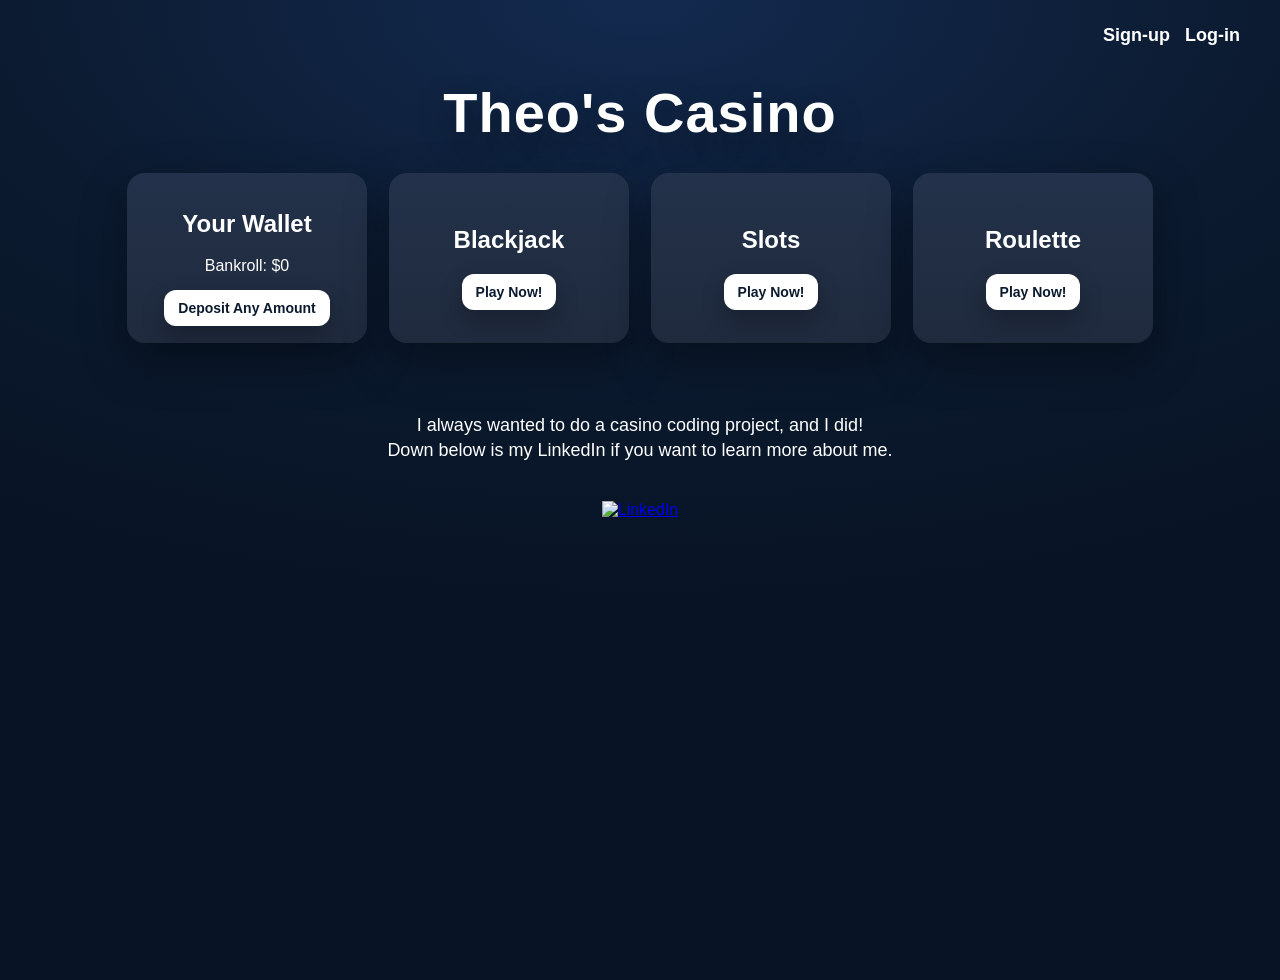
==== src/main/resources/templates/index.html @ 8bafe49f "Fixed Amount of index.html" ====
<!DOCTYPE html>
<html>
  <head>
    <meta charset="UTF-8" />
    <title>Theo's Casino</title>

    <style>
      :root {
        --bg1: #081425;
        --bg2: #0b1a2f;
        --card: #1f2a3d;
        --card2: #23324a;
        --text: #ffffff;
        --accent: #8ab4ff;
        --btn: #e8eefc;
        --btnText: #0b1a2f;
        --line: rgba(255, 255, 255, 0.06);
      }

      * {
        box-sizing: border-box;
      }

      body {
        margin: 0;
        min-height: 100vh;
        font-family: Arial, sans-serif;
        color: var(--text);
        background: radial-gradient(
          1200px 600px at 50% 0%,
          #132a4f 0%,
          var(--bg2) 55%,
          var(--bg1) 100%
        );
        text-align: center;
      }

      .login-link {
        position: absolute;
        top: 25px;
        right: 40px;
        color: white;
        text-decoration: none;
        font-weight: 600;
        font-size: 18px;
      }

      .login-link:hover {
        text-decoration: underline;
      }

      .login-linka {
        position: absolute;
        top: 25px;
        right: 110px;
        color: white;
        text-decoration: none;
        font-weight: 600;
        font-size: 18px;
      }

      .login-linka:hover {
        text-decoration: underline;
      }

      .wrap {
        max-width: 1100px;
        margin: 80px auto;
        padding: 0 20px;
      }

      h1 {
        font-size: 56px;
        margin: 0 0 28px 0;
        letter-spacing: 1px;
        text-shadow: 0 12px 30px rgba(0, 0, 0, 0.35);
      }

      /* Cards row */
      .games {
        display: flex;
        justify-content: center;
        gap: 22px;
        flex-wrap: nowrap;
        margin-top: 20px;
      }

      .game-card {
        width: 240px;
        height: 170px;
        display: flex;
        flex-direction: column;
        justify-content: center;
        align-items: center;
        background: linear-gradient(180deg, var(--card2), var(--card));
        border-radius: 18px;
        box-shadow: 0 18px 45px rgba(0, 0, 0, 0.35);
        transition: 0.2s ease;
      }

      .game-card:hover {
        transform: translateY(-5px);
      }

      button, .btn{
        display:inline-flex;
        align-items:center;
        justify-content:center;
        text-decoration:none;
        border:none;
        border-radius:12px;
        padding:10px 14px;
        cursor:pointer;
        font-weight:800;
        font-size:14px;
        font-family:inherit;
        background:#ffffff;
        color:#0b1a2f;
        box-shadow:0 10px 22px rgba(0,0,0,.25);
        transition:transform .05s ease, filter .15s ease;
        outline:none !important;
      }


      button:active,
      .btn:active {
        transform: translateY(1px);
      }

      /* LinkedIn section */
      .link-section {
        margin-top: 70px;
        max-width: 820px;
        margin-left: auto;
        margin-right: auto;
      }

      .link-section p {
        margin: 0;
        font-size: 18px;
        line-height: 1.4;
      }

      .linkedin {
        display: inline-block;
        margin-top: 20px;
        transition: transform 0.15s ease;
      }

      .linkedin:hover {
        transform: scale(1.12);
      }

      @media (max-width: 900px) {
        h1 {
          font-size: 44px;
        }

        .games {
          flex-direction: column;
          align-items: center;
        }
      }
    </style>
  </head>

  <body>
    <div class="wrap">
      <h1>Theo's Casino</h1>

      <a class="login-link" href="/log-in">Log-in</a>
      <a class="login-linka" href="/sign-up">Sign-up</a>

      <div class="games">
        <div class="game-card">
          <h2>Your Wallet</h2>
          <div id="bankroll" style="margin-bottom: 15px;">Loading...</div>
          <a class="btn" href="/deposit">Deposit Any Amount</a>
        </div>

        <div class="game-card">
          <h2>Blackjack</h2>
          <a class="btn" href="/blackjack">Play Now!</a>
        </div>

        <div class="game-card">
          <h2>Slots</h2>
          <a class="btn" href="/slots">Play Now!</a>
        </div>

        <div class="game-card">
          <h2>Roulette</h2>
          <a class="btn" href="/roulette">Play Now!</a>
        </div>
      </div>

      <div class="link-section">
        <p>
          I always wanted to do a casino coding project, and I did!<br />
          Down below is my LinkedIn if you want to learn more about me.
        </p>

        <br />

        <a
          class="linkedin"
          href="https://www.linkedin.com/in/theo-cseledy-973768297/"
          target="_blank"
        >
          <img
            src="https://cdn.jsdelivr.net/gh/devicons/devicon/icons/linkedin/linkedin-original.svg"
            alt="LinkedIn"
            style="width: 70px;"
          />
        </a>
      </div>
    </div>

    <script>
      async function getWallet() {
      const el = document.getElementById("bankroll");
      try {
        const res = await fetch("/api/wallet", { cache: "no-store" });

        if (!res.ok) {
          el.innerText = "Bankroll: $0";
          return;
        }

        const data = await res.json();
        const amount = Number(data.bankroll ?? data.amount ?? 0);
        el.innerText = "Bankroll: $" + amount.toFixed(0);
      } catch (e) {
        el.innerText = "Bankroll: $0";
      }
    }

  getWallet();
    </script>
  </body>
</html>
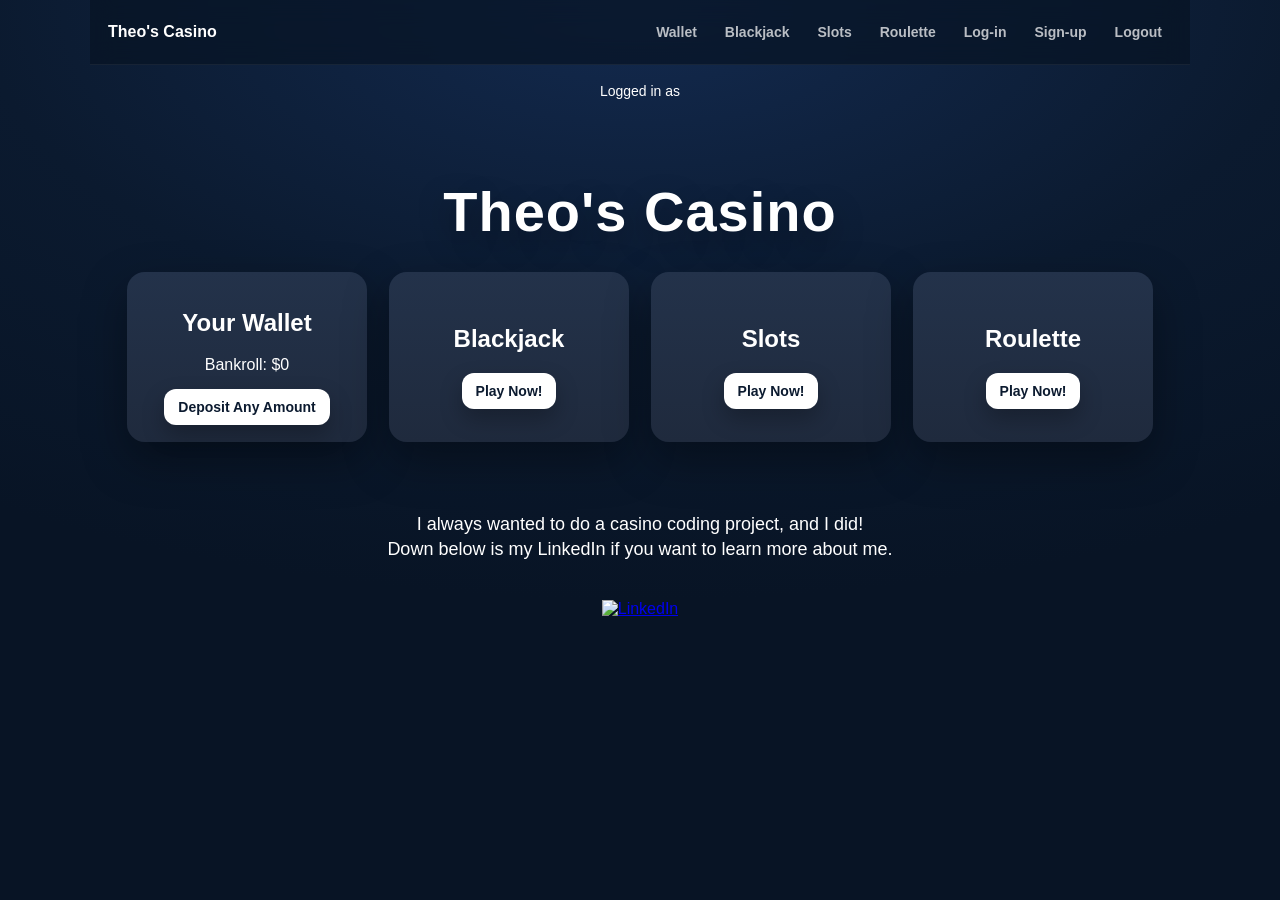
==== commit 3f1182b3: "Fixed Security Issues and Bugsn" ====
--- a/src/main/resources/templates/index.html
+++ b/src/main/resources/templates/index.html
@@ -1,5 +1,5 @@
 <!DOCTYPE html>
-<html>
+<html xmlns:sec="http://www.thymeleaf.org/extras/spring-security">
   <head>
     <meta charset="UTF-8" />
     <title>Theo's Casino</title>
@@ -67,6 +67,48 @@
         max-width: 1100px;
         margin: 80px auto;
         padding: 0 20px;
+      }
+
+      .top-nav{
+        display:flex;
+        align-items:center;
+        justify-content:space-between;
+        gap:18px;
+        max-width:1100px;
+        margin:0 auto;
+        padding:16px 18px;
+        border-bottom:1px solid var(--line);
+        background:rgba(8,20,37,.72);
+        backdrop-filter:blur(12px);
+      }
+
+      .brand{
+        color:var(--text);
+        font-weight:900;
+        text-decoration:none;
+        white-space:nowrap;
+      }
+
+      .nav-links{
+        display:flex;
+        align-items:center;
+        justify-content:flex-end;
+        gap:8px;
+        flex-wrap:wrap;
+      }
+
+      .nav-links a{
+        color:rgba(255,255,255,.72);
+        text-decoration:none;
+        font-size:14px;
+        font-weight:800;
+        padding:8px 10px;
+        border-radius:10px;
+      }
+
+      .nav-links a:hover{
+        color:#ffffff;
+        background:rgba(255,255,255,.09);
       }
 
       h1 {
@@ -160,16 +202,38 @@
           flex-direction: column;
           align-items: center;
         }
+
+        .top-nav{
+          align-items:flex-start;
+          flex-direction:column;
+        }
+
+        .nav-links{
+          justify-content:flex-start;
+        }
       }
     </style>
   </head>
 
-  <body>
+<body>
+      <nav class="top-nav" aria-label="Casino navigation">
+        <a class="brand" href="/">Theo's Casino</a>
+        <div class="nav-links">
+          <a href="/wallet">Wallet</a>
+          <a href="/blackjack">Blackjack</a>
+          <a href="/slots">Slots</a>
+          <a href="/roulette">Roulette</a>
+          <a sec:authorize="isAnonymous()" href="/log-in">Log-in</a>
+          <a sec:authorize="isAnonymous()" href="/signup">Sign-up</a>
+          <a sec:authorize="isAuthenticated()" href="/logout">Logout</a>
+        </div>
+      </nav>
+
+      <div sec:authorize="isAuthenticated()" style="margin-top:18px; font-size:14px;">
+          Logged in as <strong><span sec:authentication="name"></span></strong>
+      </div>
     <div class="wrap">
       <h1>Theo's Casino</h1>
-
-      <a class="login-link" href="/log-in">Log-in</a>
-      <a class="login-linka" href="/sign-up">Sign-up</a>
 
       <div class="games">
         <div class="game-card">
@@ -238,4 +302,4 @@
   getWallet();
     </script>
   </body>
-</html>+</html>
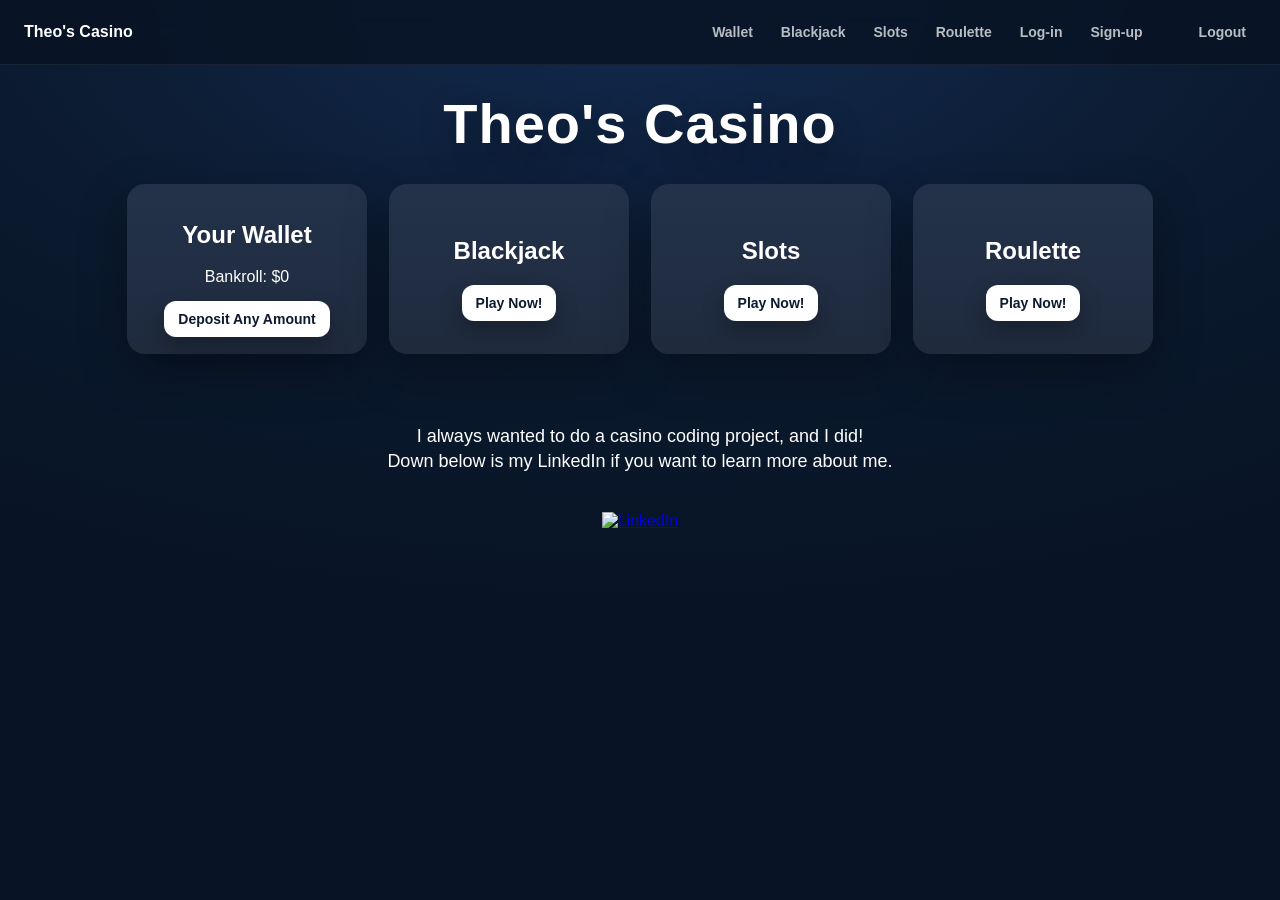
==== commit fa42cda9: "Polish auth and home page spacing" ====
--- a/src/main/resources/templates/index.html
+++ b/src/main/resources/templates/index.html
@@ -35,38 +35,17 @@
         text-align: center;
       }
 
-      .login-link {
-        position: absolute;
-        top: 25px;
-        right: 40px;
-        color: white;
-        text-decoration: none;
-        font-weight: 600;
-        font-size: 18px;
-      }
-
-      .login-link:hover {
-        text-decoration: underline;
-      }
-
-      .login-linka {
-        position: absolute;
-        top: 25px;
-        right: 110px;
-        color: white;
-        text-decoration: none;
-        font-weight: 600;
-        font-size: 18px;
-      }
-
-      .login-linka:hover {
-        text-decoration: underline;
-      }
-
       .wrap {
         max-width: 1100px;
-        margin: 80px auto;
+        margin: 26px auto 80px;
         padding: 0 20px;
+      }
+
+      .login-status {
+        color: rgba(255,255,255,.72);
+        font-size: 14px;
+        font-weight: 800;
+        padding: 8px 10px;
       }
 
       .top-nav{
@@ -74,11 +53,11 @@
         align-items:center;
         justify-content:space-between;
         gap:18px;
-        max-width:1100px;
-        margin:0 auto;
-        padding:16px 18px;
+        width:100%;
+        margin:0;
+        padding:16px max(24px, calc((100vw - 1500px) / 2 + 24px));
         border-bottom:1px solid var(--line);
-        background:rgba(8,20,37,.72);
+        background:rgba(8,20,37,.88);
         backdrop-filter:blur(12px);
       }
 
@@ -225,13 +204,12 @@
           <a href="/roulette">Roulette</a>
           <a sec:authorize="isAnonymous()" href="/log-in">Log-in</a>
           <a sec:authorize="isAnonymous()" href="/signup">Sign-up</a>
+          <span sec:authorize="isAuthenticated()" class="login-status">
+            <span sec:authentication="name"></span>
+          </span>
           <a sec:authorize="isAuthenticated()" href="/logout">Logout</a>
         </div>
       </nav>
-
-      <div sec:authorize="isAuthenticated()" style="margin-top:18px; font-size:14px;">
-          Logged in as <strong><span sec:authentication="name"></span></strong>
-      </div>
     <div class="wrap">
       <h1>Theo's Casino</h1>
 
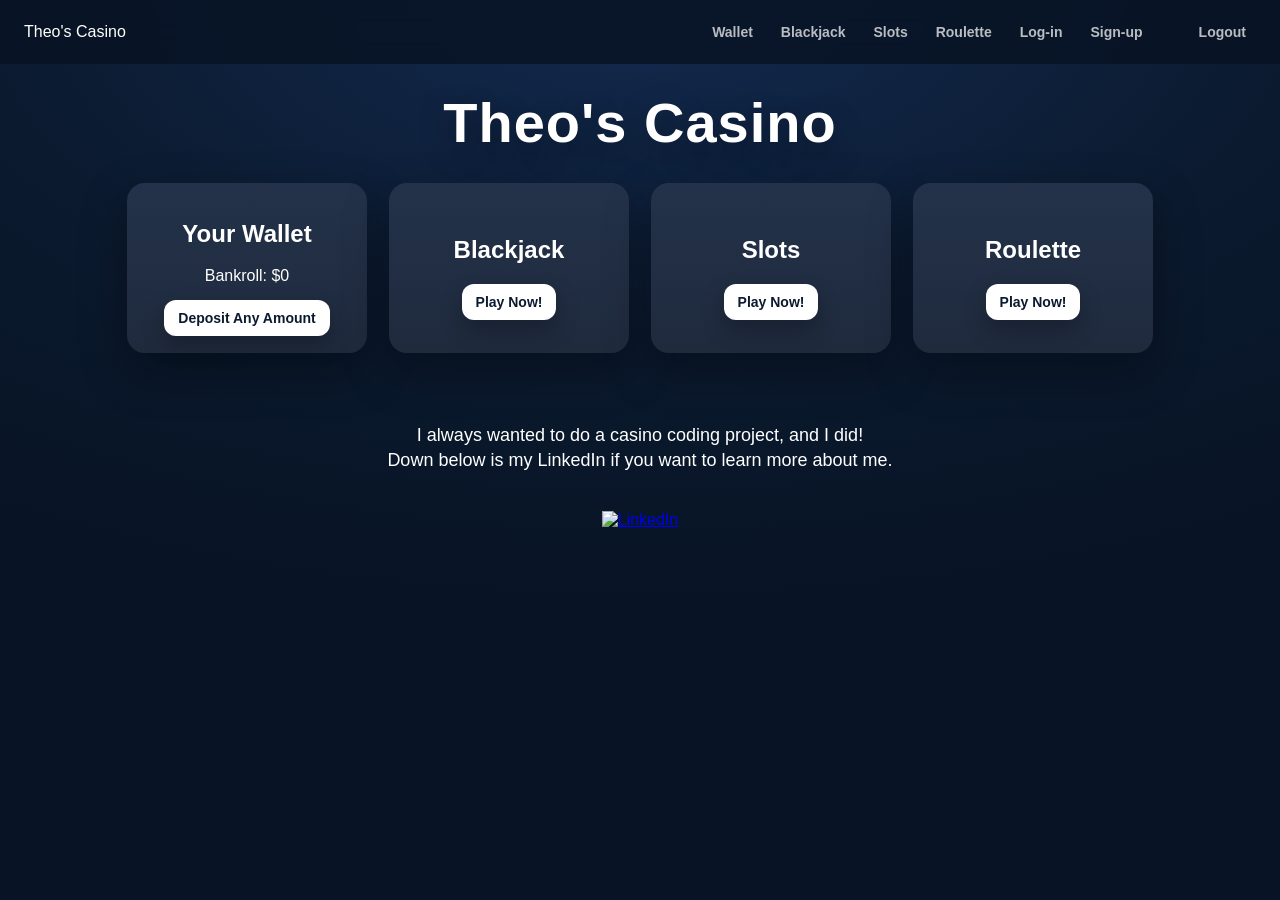
==== commit bca4e918: "Polish navbar styling and app deployment" ====
--- a/src/main/resources/templates/index.html
+++ b/src/main/resources/templates/index.html
@@ -56,14 +56,14 @@
         width:100%;
         margin:0;
         padding:16px max(24px, calc((100vw - 1500px) / 2 + 24px));
-        border-bottom:1px solid var(--line);
+        border-bottom:none;
         background:rgba(8,20,37,.88);
         backdrop-filter:blur(12px);
       }
 
       .brand{
         color:var(--text);
-        font-weight:900;
+        font-weight:400;
         text-decoration:none;
         white-space:nowrap;
       }
@@ -92,6 +92,7 @@
 
       h1 {
         font-size: 56px;
+        font-weight: 900;
         margin: 0 0 28px 0;
         letter-spacing: 1px;
         text-shadow: 0 12px 30px rgba(0, 0, 0, 0.35);
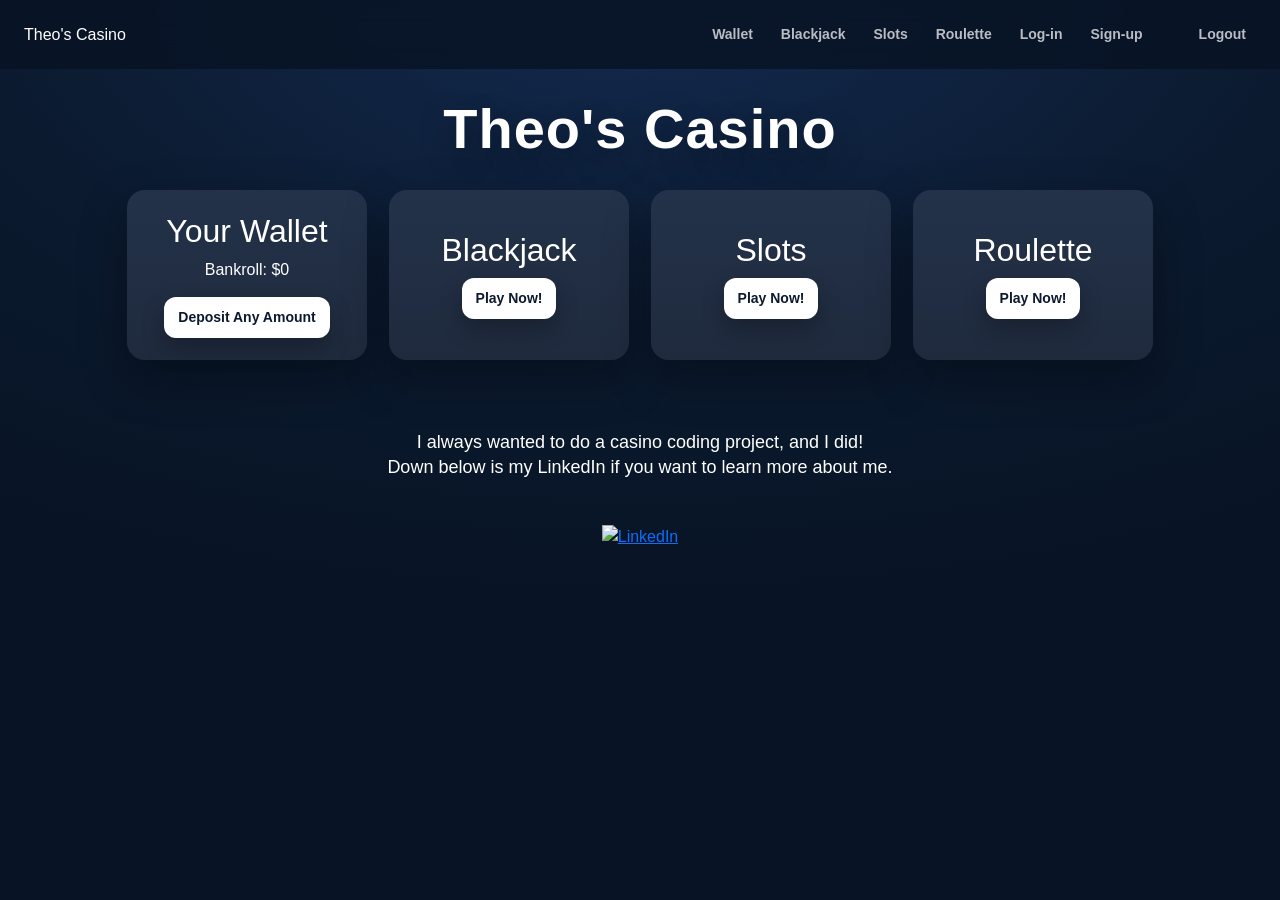
==== commit cb911244: "Add Bootstrap to templates" ====
--- a/src/main/resources/templates/index.html
+++ b/src/main/resources/templates/index.html
@@ -3,6 +3,7 @@
   <head>
     <meta charset="UTF-8" />
     <title>Theo's Casino</title>
+    <link href="https://cdn.jsdelivr.net/npm/bootstrap@5.3.3/dist/css/bootstrap.min.css" rel="stylesheet">
 
     <style>
       :root {
@@ -280,5 +281,6 @@
 
   getWallet();
     </script>
+    <script src="https://cdn.jsdelivr.net/npm/bootstrap@5.3.3/dist/js/bootstrap.bundle.min.js"></script>
   </body>
 </html>
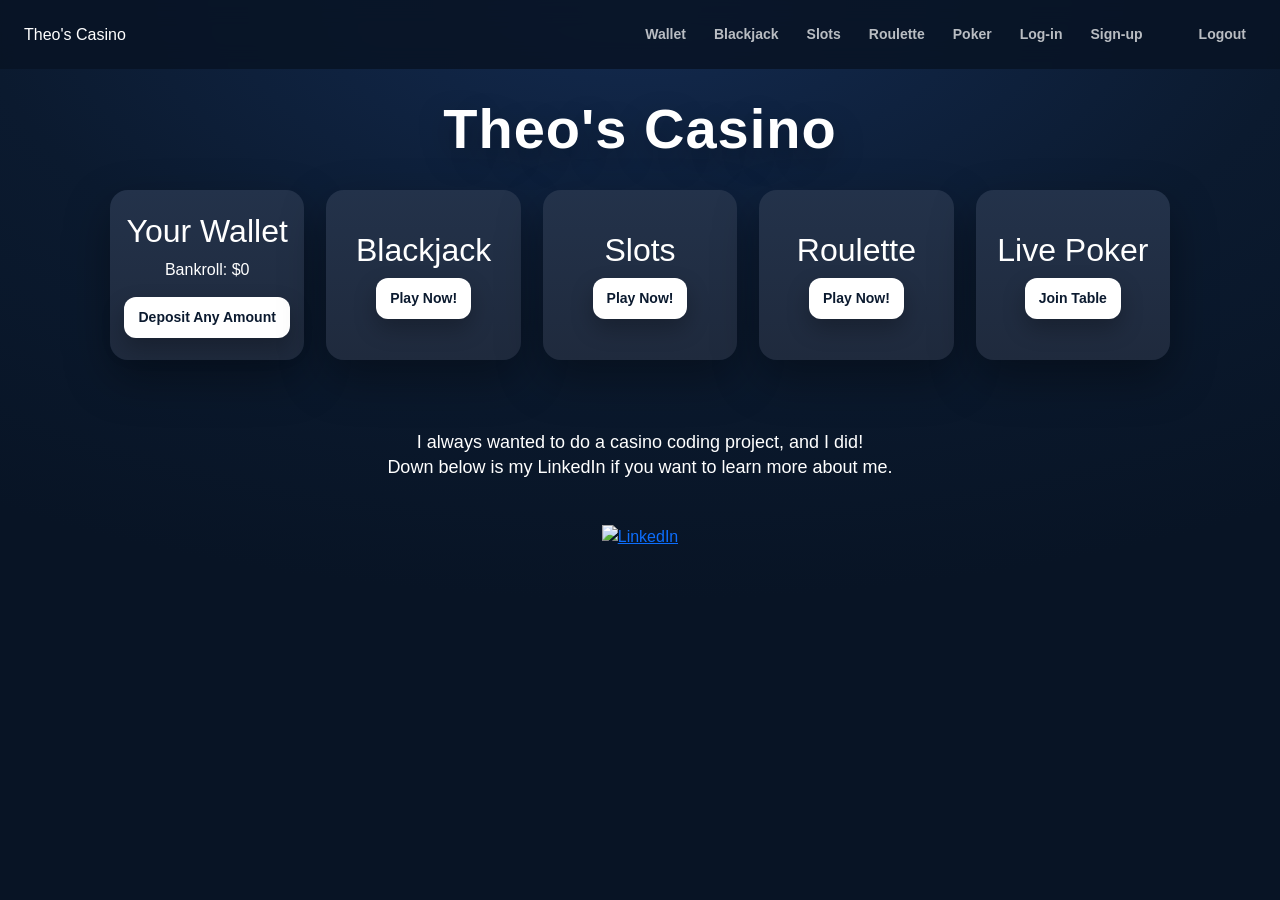
==== commit 9b3bd8eb: "Add live poker and update casino nav" ====
--- a/src/main/resources/templates/index.html
+++ b/src/main/resources/templates/index.html
@@ -42,13 +42,6 @@
         padding: 0 20px;
       }
 
-      .login-status {
-        color: rgba(255,255,255,.72);
-        font-size: 14px;
-        font-weight: 800;
-        padding: 8px 10px;
-      }
-
       .top-nav{
         display:flex;
         align-items:center;
@@ -80,6 +73,14 @@
       .nav-links a{
         color:rgba(255,255,255,.72);
         text-decoration:none;
+        font-size:14px;
+        font-weight:800;
+        padding:8px 10px;
+        border-radius:10px;
+      }
+
+      .account-name{
+        color:rgba(255,255,255,.72);
         font-size:14px;
         font-weight:800;
         padding:8px 10px;
@@ -204,9 +205,10 @@
           <a href="/blackjack">Blackjack</a>
           <a href="/slots">Slots</a>
           <a href="/roulette">Roulette</a>
+          <a href="/poker">Poker</a>
           <a sec:authorize="isAnonymous()" href="/log-in">Log-in</a>
           <a sec:authorize="isAnonymous()" href="/signup">Sign-up</a>
-          <span sec:authorize="isAuthenticated()" class="login-status">
+          <span sec:authorize="isAuthenticated()" class="account-name">
             <span sec:authentication="name"></span>
           </span>
           <a sec:authorize="isAuthenticated()" href="/logout">Logout</a>
@@ -235,6 +237,11 @@
         <div class="game-card">
           <h2>Roulette</h2>
           <a class="btn" href="/roulette">Play Now!</a>
+        </div>
+
+        <div class="game-card">
+          <h2>Live Poker</h2>
+          <a class="btn" href="/poker">Join Table</a>
         </div>
       </div>
 
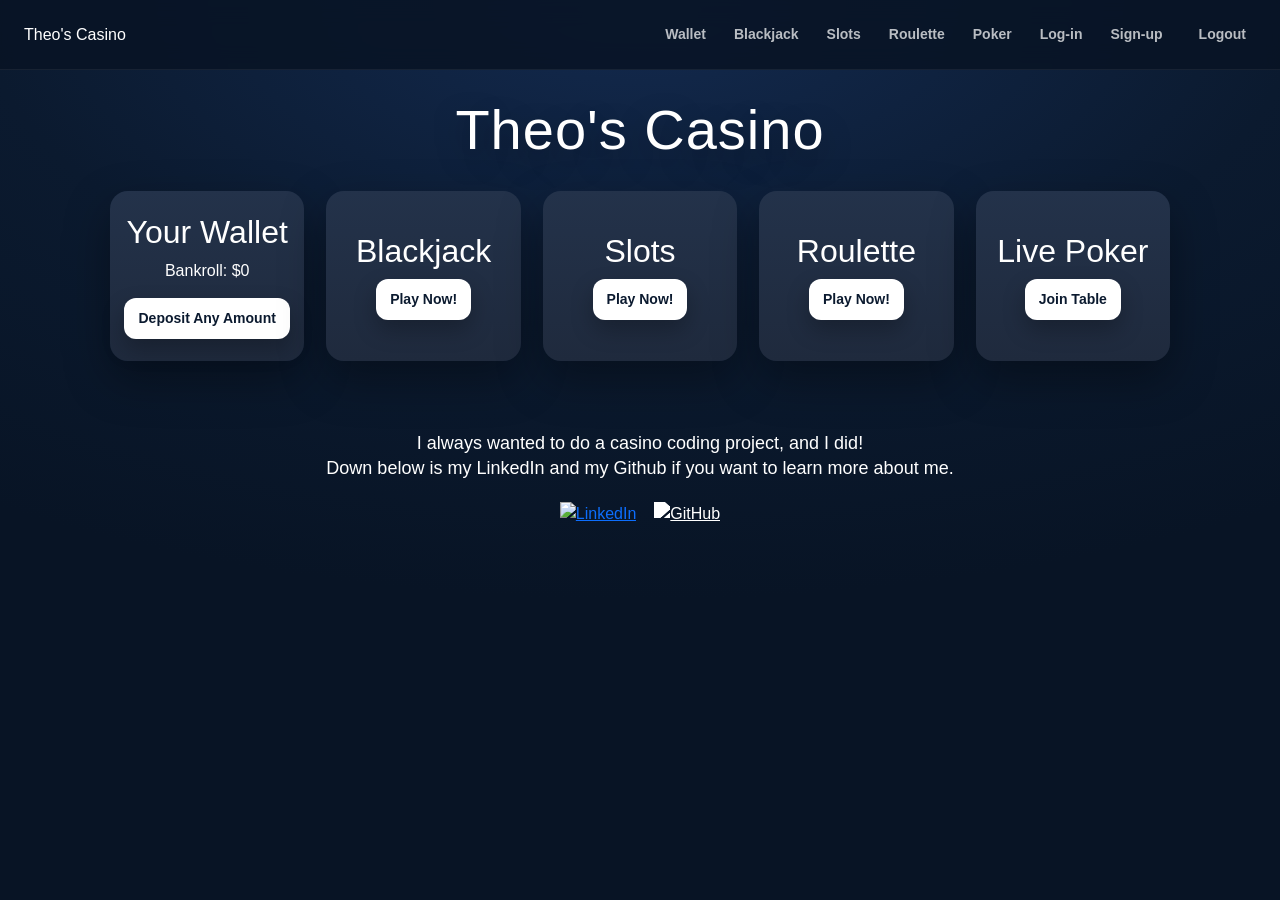
==== commit 6a8c7d54: "Fix poker multiplayer and unify site navigation" ====
--- a/src/main/resources/templates/index.html
+++ b/src/main/resources/templates/index.html
@@ -42,6 +42,13 @@
         padding: 0 20px;
       }
 
+      .login-status {
+        color: rgba(255,255,255,.72);
+        font-size: 14px;
+        font-weight: 800;
+        padding: 8px 10px;
+      }
+
       .top-nav{
         display:flex;
         align-items:center;
@@ -50,17 +57,17 @@
         width:100%;
         margin:0;
         padding:16px max(24px, calc((100vw - 1500px) / 2 + 24px));
-        border-bottom:none;
+        border-bottom:1px solid var(--line);
         background:rgba(8,20,37,.88);
         backdrop-filter:blur(12px);
       }
 
       .brand{
-        color:var(--text);
-        font-weight:400;
-        text-decoration:none;
-        white-space:nowrap;
-      }
+            color:#ffffff;
+            font-weight:400;
+            text-decoration:none;
+            white-space:nowrap;
+        }
 
       .nav-links{
         display:flex;
@@ -79,14 +86,6 @@
         border-radius:10px;
       }
 
-      .account-name{
-        color:rgba(255,255,255,.72);
-        font-size:14px;
-        font-weight:800;
-        padding:8px 10px;
-        border-radius:10px;
-      }
-
       .nav-links a:hover{
         color:#ffffff;
         background:rgba(255,255,255,.09);
@@ -94,7 +93,6 @@
 
       h1 {
         font-size: 56px;
-        font-weight: 900;
         margin: 0 0 28px 0;
         letter-spacing: 1px;
         text-shadow: 0 12px 30px rgba(0, 0, 0, 0.35);
@@ -151,7 +149,7 @@
         transform: translateY(1px);
       }
 
-      /* LinkedIn section */
+      /* Social links section */
       .link-section {
         margin-top: 70px;
         max-width: 820px;
@@ -165,14 +163,25 @@
         line-height: 1.4;
       }
 
-      .linkedin {
+      .social-links {
+        display: flex;
+        justify-content: center;
+        align-items: center;
+        gap: 18px;
+        margin-top: 20px;
+      }
+
+      .social-link {
         display: inline-block;
-        margin-top: 20px;
         transition: transform 0.15s ease;
       }
 
-      .linkedin:hover {
+      .social-link:hover {
         transform: scale(1.12);
+      }
+
+      .github-logo {
+        filter: brightness(0) invert(1);
       }
 
       @media (max-width: 900px) {
@@ -195,25 +204,26 @@
         }
       }
     </style>
+    <link href="/css/site-nav.css" rel="stylesheet">
   </head>
 
 <body>
-      <nav class="top-nav" aria-label="Casino navigation">
-        <a class="brand" href="/">Theo's Casino</a>
-        <div class="nav-links">
-          <a href="/wallet">Wallet</a>
-          <a href="/blackjack">Blackjack</a>
-          <a href="/slots">Slots</a>
-          <a href="/roulette">Roulette</a>
-          <a href="/poker">Poker</a>
-          <a sec:authorize="isAnonymous()" href="/log-in">Log-in</a>
-          <a sec:authorize="isAnonymous()" href="/signup">Sign-up</a>
-          <span sec:authorize="isAuthenticated()" class="account-name">
+  <nav class="top-nav" aria-label="Casino navigation">
+    <a class="brand" href="/">Theo's Casino</a>
+    <div class="nav-links">
+        <a href="/wallet">Wallet</a>
+        <a href="/blackjack">Blackjack</a>
+        <a href="/slots">Slots</a>
+        <a href="/roulette">Roulette</a>
+        <a href="/poker">Poker</a>
+        <a class="active" href="/log-in">Log-in</a>
+        <a href="/signup">Sign-up</a>
+        <span sec:authorize="isAuthenticated()" class="account-name">
             <span sec:authentication="name"></span>
-          </span>
-          <a sec:authorize="isAuthenticated()" href="/logout">Logout</a>
-        </div>
-      </nav>
+        </span>
+        <a sec:authorize="isAuthenticated()" href="/logout">Logout</a>
+    </div>
+</nav>
     <div class="wrap">
       <h1>Theo's Casino</h1>
 
@@ -248,22 +258,37 @@
       <div class="link-section">
         <p>
           I always wanted to do a casino coding project, and I did!<br />
-          Down below is my LinkedIn if you want to learn more about me.
+          Down below is my LinkedIn and my Github if you want to learn more about me.
         </p>
 
-        <br />
-
-        <a
-          class="linkedin"
-          href="https://www.linkedin.com/in/theo-cseledy-973768297/"
-          target="_blank"
-        >
-          <img
-            src="https://cdn.jsdelivr.net/gh/devicons/devicon/icons/linkedin/linkedin-original.svg"
-            alt="LinkedIn"
-            style="width: 70px;"
-          />
-        </a>
+        <div class="social-links">
+          <a
+            class="social-link"
+            href="https://www.linkedin.com/in/theo-cseledy-973768297/"
+            target="_blank"
+            rel="noopener noreferrer"
+          >
+            <img
+              src="https://cdn.jsdelivr.net/gh/devicons/devicon/icons/linkedin/linkedin-original.svg"
+              alt="LinkedIn"
+              style="width: 70px;"
+            />
+          </a>
+
+          <a
+            class="social-link"
+            href="https://github.com/tcseledy"
+            target="_blank"
+            rel="noopener noreferrer"
+          >
+            <img
+              src="https://cdn.jsdelivr.net/gh/devicons/devicon/icons/github/github-original.svg"
+              alt="GitHub"
+              class="github-logo"
+              style="width: 70px;"
+            />
+          </a>
+        </div>
       </div>
     </div>
 
